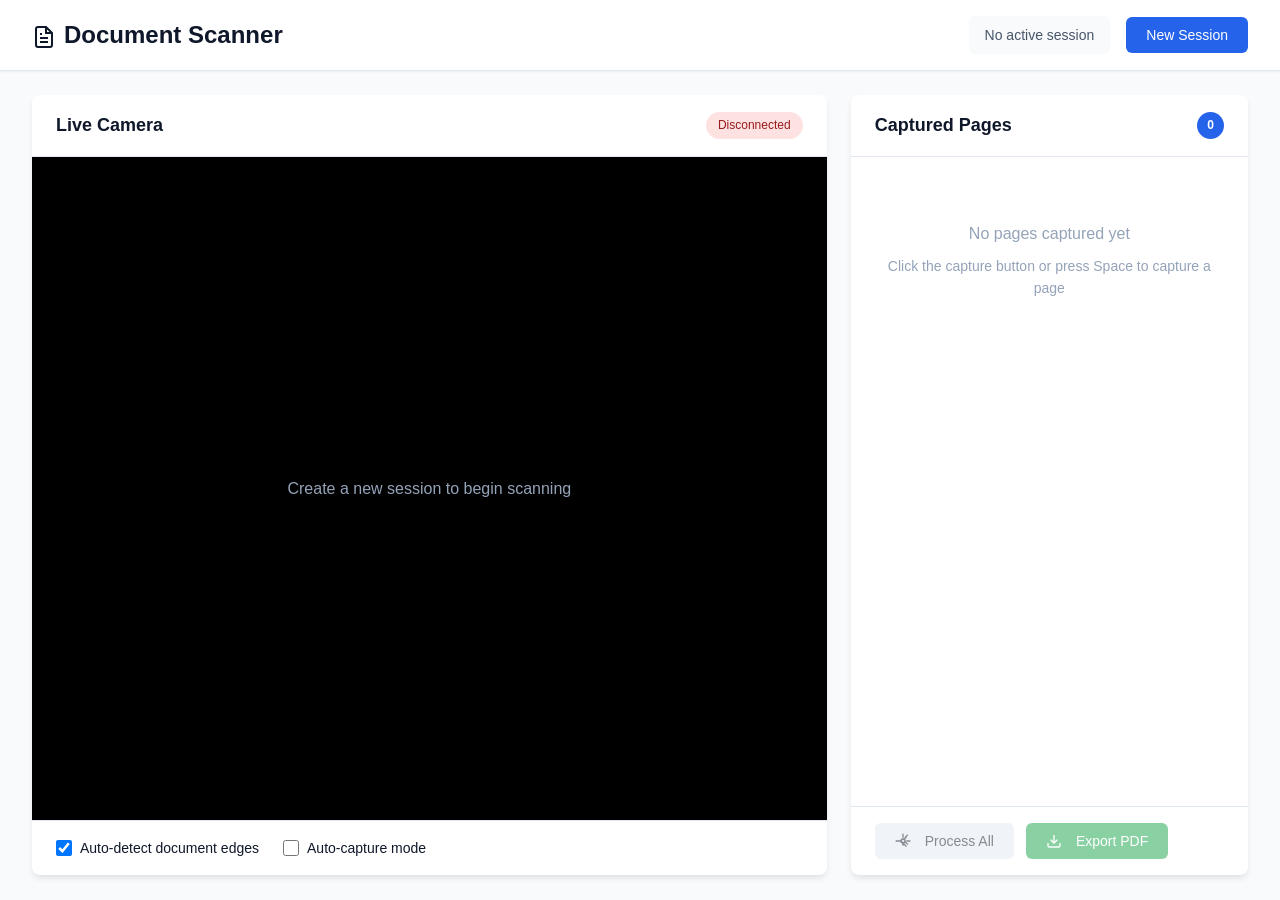
==== static/desktop/index.html @ e0ab0291 "Add desktop styles, mobile camera interface, and system test script - Created a new CSS file for des" ====
<!DOCTYPE html>
<html lang="en">
<head>
    <meta charset="UTF-8">
    <meta name="viewport" content="width=device-width, initial-scale=1.0">
    <title>Web Document Scanner</title>
    <link rel="stylesheet" href="/static/desktop/styles.css">
</head>
<body>
    <div class="app-container">
        <!-- Header -->
        <header class="app-header">
            <h1><svg width="24" height="24" viewBox="0 0 24 24" fill="none" stroke="currentColor" stroke-width="2" style="vertical-align: middle; margin-right: 8px;"><path d="M14 2H6a2 2 0 0 0-2 2v16a2 2 0 0 0 2 2h12a2 2 0 0 0 2-2V8z"></path><polyline points="14 2 14 8 20 8"></polyline><line x1="16" y1="13" x2="8" y2="13"></line><line x1="16" y1="17" x2="8" y2="17"></line><polyline points="10 9 9 9 8 9"></polyline></svg>Document Scanner</h1>
            <div class="header-actions">
                <span id="sessionInfo" class="session-info">No active session</span>
                <button id="newSessionBtn" class="btn btn-primary">New Session</button>
            </div>
        </header>

        <!-- Main Content -->
        <div class="main-content">
            <!-- Left Panel: Camera Preview -->
            <div class="preview-panel">
                <div class="panel-header">
                    <h2>Live Camera</h2>
                    <span id="cameraStatus" class="status-badge status-disconnected">Disconnected</span>
                </div>
                
                <div id="previewContainer" class="preview-container">
                    <!-- QR Code Display (shown when no camera connected) -->
                    <div id="qrCodeDisplay" class="qr-display">
                        <h3>Connect Your Camera</h3>
                        <p>Scan this QR code with your smartphone to start streaming</p>
                        <div id="qrCodeImage" class="qr-image"></div>
                        <p class="qr-instruction">Or manually visit: <br><code id="mobileUrl"></code></p>
                    </div>
                    
                    <!-- Live Video Preview (shown when camera connected) -->
                    <div id="livePreview" class="live-preview" style="display: none;">
                        <video id="previewVideo" autoplay playsinline></video>
                        <div class="preview-overlay">
                            <button id="captureBtn" class="btn-capture" title="Capture Image (Space)">
                                <svg width="20" height="20" viewBox="0 0 24 24" fill="none" stroke="currentColor" stroke-width="2" style="vertical-align: middle; margin-right: 6px;"><path d="M23 19a2 2 0 0 1-2 2H3a2 2 0 0 1-2-2V8a2 2 0 0 1 2-2h4l2-3h6l2 3h4a2 2 0 0 1 2 2z"></path><circle cx="12" cy="13" r="4"></circle></svg>Capture
                            </button>
                        </div>
                    </div>
                    
                    <!-- Placeholder (initial state) -->
                    <div id="previewPlaceholder" class="preview-placeholder">
                        <p>Create a new session to begin scanning</p>
                    </div>
                </div>
                
                <div class="preview-controls">
                    <label>
                        <input type="checkbox" id="autoDetectEdges" checked>
                        Auto-detect document edges
                    </label>
                    <label>
                        <input type="checkbox" id="autoCaptureMode">
                        Auto-capture mode
                    </label>
                </div>
            </div>

            <!-- Right Panel: Captured Pages -->
            <div class="pages-panel">
                <div class="panel-header">
                    <h2>Captured Pages</h2>
                    <span id="pageCount" class="badge">0</span>
                </div>
                
                <div id="pagesGallery" class="pages-gallery">
                    <div class="gallery-empty">
                        <p>No pages captured yet</p>
                        <p class="hint">Click the capture button or press Space to capture a page</p>
                    </div>
                </div>
                
                <div class="pages-actions">
                    <button id="processAllBtn" class="btn btn-secondary" disabled>
                        <svg width="16" height="16" viewBox="0 0 24 24" fill="none" stroke="currentColor" stroke-width="2" style="vertical-align: middle; margin-right: 6px;"><circle cx="12" cy="12" r="3"></circle><path d="M12 1v6m0 6v6m5.2-13.2l-4.3 4.3m0 6l4.3 4.3M23 12h-6m-6 0H1m18.2 5.2l-4.3-4.3m0-6l4.3-4.3"></path></svg>Process All
                    </button>
                    <button id="exportPdfBtn" class="btn btn-success" disabled>
                        <svg width="16" height="16" viewBox="0 0 24 24" fill="none" stroke="currentColor" stroke-width="2" style="vertical-align: middle; margin-right: 6px;"><path d="M21 15v4a2 2 0 0 1-2 2H5a2 2 0 0 1-2-2v-4"></path><polyline points="7 10 12 15 17 10"></polyline><line x1="12" y1="15" x2="12" y2="3"></line></svg>Export PDF
                    </button>
                </div>
            </div>
        </div>

        <!-- Processing Options Modal (for future use) -->
        <div id="processingModal" class="modal" style="display: none;">
            <div class="modal-content">
                <div class="modal-header">
                    <h3>Processing Options</h3>
                    <button class="modal-close">&times;</button>
                </div>
                <div class="modal-body">
                    <div class="form-group">
                        <label>Enhancement Mode:</label>
                        <select id="enhanceMode">
                            <option value="color">Color</option>
                            <option value="grayscale" selected>Grayscale</option>
                            <option value="bw">Black & White</option>
                        </select>
                    </div>
                    <div class="form-group">
                        <label>
                            <input type="checkbox" id="correctPerspective" checked>
                            Correct perspective
                        </label>
                    </div>
                    <div class="form-group">
                        <label>
                            <input type="checkbox" id="normalizeLighting" checked>
                            Normalize lighting
                        </label>
                    </div>
                </div>
                <div class="modal-footer">
                    <button class="btn btn-secondary" id="cancelProcessing">Cancel</button>
                    <button class="btn btn-primary" id="applyProcessing">Apply</button>
                </div>
            </div>
        </div>
    </div>

    <!-- Toast Notifications -->
    <div id="toastContainer" class="toast-container"></div>

    <script src="/static/desktop/scanner.js"></script>
</body>
</html>
---- static/desktop/styles.css ----
/**
 * Web Document Scanner Styles
 * Modern, clean interface for desktop scanning control
 */

/* Reset and Base Styles */
* {
    margin: 0;
    padding: 0;
    box-sizing: border-box;
}

:root {
    --primary-color: #2563eb;
    --primary-hover: #1d4ed8;
    --success-color: #16a34a;
    --success-hover: #15803d;
    --danger-color: #dc2626;
    --warning-color: #f59e0b;
    --bg-primary: #ffffff;
    --bg-secondary: #f8fafc;
    --bg-tertiary: #e2e8f0;
    --text-primary: #0f172a;
    --text-secondary: #475569;
    --text-muted: #94a3b8;
    --border-color: #e2e8f0;
    --shadow-sm: 0 1px 2px 0 rgb(0 0 0 / 0.05);
    --shadow-md: 0 4px 6px -1px rgb(0 0 0 / 0.1);
    --shadow-lg: 0 10px 15px -3px rgb(0 0 0 / 0.1);
}

body {
    font-family: -apple-system, BlinkMacSystemFont, 'Segoe UI', 'Roboto', 'Helvetica', 'Arial', sans-serif;
    background-color: var(--bg-secondary);
    color: var(--text-primary);
    line-height: 1.6;
}

/* App Container */
.app-container {
    min-height: 100vh;
    display: flex;
    flex-direction: column;
}

/* Header */
.app-header {
    background: var(--bg-primary);
    border-bottom: 1px solid var(--border-color);
    padding: 1rem 2rem;
    display: flex;
    justify-content: space-between;
    align-items: center;
    box-shadow: var(--shadow-sm);
}

.app-header h1 {
    font-size: 1.5rem;
    font-weight: 600;
    color: var(--text-primary);
}

.header-actions {
    display: flex;
    align-items: center;
    gap: 1rem;
}

.session-info {
    font-size: 0.875rem;
    color: var(--text-secondary);
    padding: 0.5rem 1rem;
    background: var(--bg-secondary);
    border-radius: 0.375rem;
}

/* Main Content */
.main-content {
    flex: 1;
    display: grid;
    grid-template-columns: 2fr 1fr;
    gap: 1.5rem;
    padding: 1.5rem 2rem;
    max-width: 1800px;
    margin: 0 auto;
    width: 100%;
}

/* Panel Styles */
.preview-panel,
.pages-panel {
    background: var(--bg-primary);
    border-radius: 0.5rem;
    box-shadow: var(--shadow-md);
    display: flex;
    flex-direction: column;
    height: calc(100vh - 120px);
}

.panel-header {
    padding: 1rem 1.5rem;
    border-bottom: 1px solid var(--border-color);
    display: flex;
    justify-content: space-between;
    align-items: center;
}

.panel-header h2 {
    font-size: 1.125rem;
    font-weight: 600;
}

/* Status Badges */
.status-badge {
    display: inline-block;
    padding: 0.25rem 0.75rem;
    border-radius: 9999px;
    font-size: 0.75rem;
    font-weight: 500;
}

.status-connected {
    background: #dcfce7;
    color: #166534;
}

.status-disconnected {
    background: #fee2e2;
    color: #991b1b;
}

.badge {
    display: inline-block;
    padding: 0.25rem 0.625rem;
    background: var(--primary-color);
    color: white;
    border-radius: 9999px;
    font-size: 0.75rem;
    font-weight: 600;
}

/* Preview Container */
.preview-container {
    flex: 1;
    position: relative;
    background: #000;
    display: flex;
    align-items: center;
    justify-content: center;
    overflow: hidden;
}

.preview-placeholder,
.qr-display {
    text-align: center;
    color: var(--text-muted);
    padding: 2rem;
}

.qr-display {
    background: var(--bg-primary);
    color: var(--text-primary);
    width: 100%;
    height: 100%;
    display: flex;
    flex-direction: column;
    justify-content: center;
    align-items: center;
}

.qr-display h3 {
    font-size: 1.5rem;
    margin-bottom: 0.5rem;
}

.qr-display p {
    color: var(--text-secondary);
    margin-bottom: 1.5rem;
}

.qr-image {
    margin: 1rem 0;
}

.qr-image img {
    max-width: 300px;
    width: 100%;
    height: auto;
}

.qr-instruction {
    font-size: 0.875rem;
    margin-top: 1.5rem;
}

.qr-instruction code {
    display: inline-block;
    margin-top: 0.5rem;
    padding: 0.5rem 1rem;
    background: var(--bg-secondary);
    border-radius: 0.25rem;
    font-size: 0.75rem;
    word-break: break-all;
}

/* Live Preview */
.live-preview {
    position: relative;
    width: 100%;
    height: 100%;
}

.live-preview video {
    width: 100%;
    height: 100%;
    object-fit: contain;
}

.preview-overlay {
    position: absolute;
    bottom: 2rem;
    left: 50%;
    transform: translateX(-50%);
}

.btn-capture {
    padding: 1rem 2rem;
    font-size: 1.125rem;
    background: var(--primary-color);
    color: white;
    border: none;
    border-radius: 9999px;
    cursor: pointer;
    box-shadow: var(--shadow-lg);
    transition: all 0.2s;
}

.btn-capture:hover:not(:disabled) {
    background: var(--primary-hover);
    transform: scale(1.05);
}

.btn-capture:active {
    transform: scale(0.95);
}

.btn-capture:disabled {
    opacity: 0.5;
    cursor: not-allowed;
}

/* Preview Controls */
.preview-controls {
    padding: 1rem 1.5rem;
    border-top: 1px solid var(--border-color);
    display: flex;
    gap: 1.5rem;
}

.preview-controls label {
    display: flex;
    align-items: center;
    gap: 0.5rem;
    font-size: 0.875rem;
    cursor: pointer;
}

.preview-controls input[type="checkbox"] {
    width: 1rem;
    height: 1rem;
    cursor: pointer;
}

/* Pages Gallery */
.pages-gallery {
    flex: 1;
    padding: 1rem;
    overflow-y: auto;
    display: grid;
    grid-template-columns: repeat(auto-fill, minmax(150px, 1fr));
    gap: 1rem;
    align-content: start;
}

.gallery-empty {
    grid-column: 1 / -1;
    text-align: center;
    padding: 3rem 1rem;
    color: var(--text-muted);
}

.gallery-empty .hint {
    font-size: 0.875rem;
    margin-top: 0.5rem;
}

.page-thumbnail {
    border: 2px solid var(--border-color);
    border-radius: 0.5rem;
    overflow: hidden;
    transition: all 0.2s;
    cursor: pointer;
}

.page-thumbnail:hover {
    border-color: var(--primary-color);
    box-shadow: var(--shadow-md);
}

.thumbnail-image {
    aspect-ratio: 1 / 1.414;
    background: var(--bg-secondary);
    display: flex;
    align-items: center;
    justify-content: center;
    position: relative;
    overflow: hidden;
}

.thumbnail-image img {
    width: 100%;
    height: 100%;
    object-fit: cover;
}

.page-number {
    font-size: 2rem;
    font-weight: 600;
    color: var(--text-muted);
    position: absolute;
}

.thumbnail-actions {
    padding: 0.5rem;
    display: flex;
    gap: 0.25rem;
    justify-content: center;
    background: var(--bg-secondary);
}

.btn-icon {
    background: none;
    border: none;
    font-size: 1.25rem;
    cursor: pointer;
    padding: 0.25rem 0.5rem;
    border-radius: 0.25rem;
    transition: background 0.2s;
}

.btn-icon:hover {
    background: var(--bg-tertiary);
}

/* Pages Actions */
.pages-actions {
    padding: 1rem 1.5rem;
    border-top: 1px solid var(--border-color);
    display: flex;
    gap: 0.75rem;
}

/* Buttons */
.btn {
    padding: 0.625rem 1.25rem;
    font-size: 0.875rem;
    font-weight: 500;
    border: none;
    border-radius: 0.375rem;
    cursor: pointer;
    transition: all 0.2s;
    display: inline-flex;
    align-items: center;
    gap: 0.5rem;
}

.btn:disabled {
    opacity: 0.5;
    cursor: not-allowed;
}

.btn-primary {
    background: var(--primary-color);
    color: white;
}

.btn-primary:hover:not(:disabled) {
    background: var(--primary-hover);
}

.btn-secondary {
    background: var(--bg-tertiary);
    color: var(--text-primary);
}

.btn-secondary:hover:not(:disabled) {
    background: #cbd5e1;
}

.btn-success {
    background: var(--success-color);
    color: white;
}

.btn-success:hover:not(:disabled) {
    background: var(--success-hover);
}

/* Toast Notifications */
.toast-container {
    position: fixed;
    bottom: 2rem;
    right: 2rem;
    display: flex;
    flex-direction: column;
    gap: 0.75rem;
    z-index: 1000;
}

.toast {
    padding: 1rem 1.5rem;
    border-radius: 0.5rem;
    box-shadow: var(--shadow-lg);
    min-width: 300px;
    opacity: 0;
    transform: translateX(100%);
    transition: all 0.3s ease;
}

.toast-show {
    opacity: 1;
    transform: translateX(0);
}

.toast-info {
    background: var(--primary-color);
    color: white;
}

.toast-success {
    background: var(--success-color);
    color: white;
}

.toast-error {
    background: var(--danger-color);
    color: white;
}

.toast-warning {
    background: var(--warning-color);
    color: white;
}

/* Responsive Design */
@media (max-width: 1200px) {
    .main-content {
        grid-template-columns: 1fr;
    }
    
    .preview-panel {
        height: 500px;
    }
    
    .pages-panel {
        height: auto;
    }
}

@media (max-width: 768px) {
    .app-header {
        flex-direction: column;
        gap: 1rem;
    }
    
    .main-content {
        padding: 1rem;
        gap: 1rem;
    }
    
    .pages-gallery {
        grid-template-columns: repeat(auto-fill, minmax(120px, 1fr));
    }
}
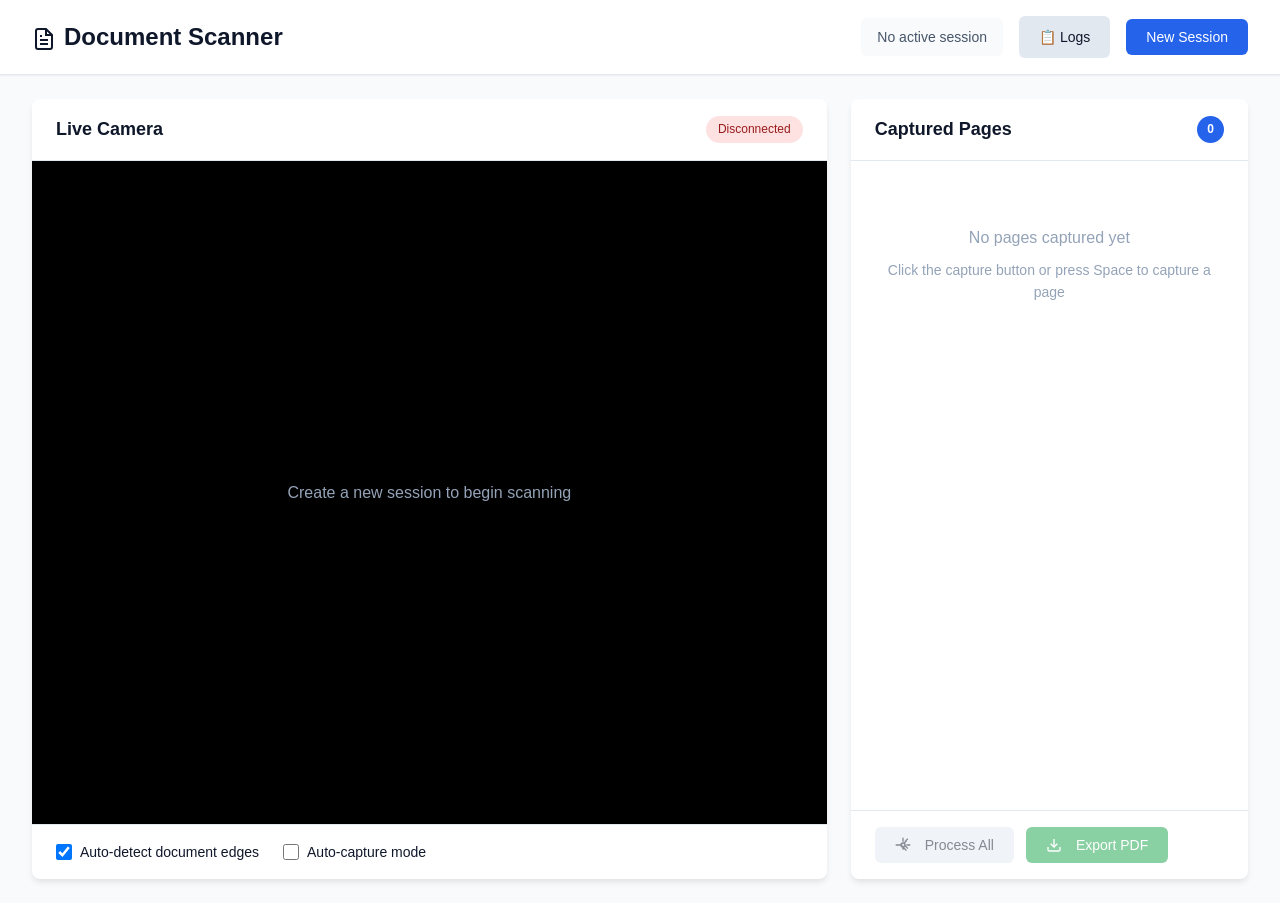
==== commit 53f2fca6: "Add application logs page for debugging streaming issues" ====
--- a/static/desktop/index.html
+++ b/static/desktop/index.html
@@ -13,6 +13,7 @@
             <h1><svg width="24" height="24" viewBox="0 0 24 24" fill="none" stroke="currentColor" stroke-width="2" style="vertical-align: middle; margin-right: 8px;"><path d="M14 2H6a2 2 0 0 0-2 2v16a2 2 0 0 0 2 2h12a2 2 0 0 0 2-2V8z"></path><polyline points="14 2 14 8 20 8"></polyline><line x1="16" y1="13" x2="8" y2="13"></line><line x1="16" y1="17" x2="8" y2="17"></line><polyline points="10 9 9 9 8 9"></polyline></svg>Document Scanner</h1>
             <div class="header-actions">
                 <span id="sessionInfo" class="session-info">No active session</span>
+                <a href="/static/desktop/logs.html" class="btn btn-secondary" style="text-decoration: none;">📋 Logs</a>
                 <button id="newSessionBtn" class="btn btn-primary">New Session</button>
             </div>
         </header>
